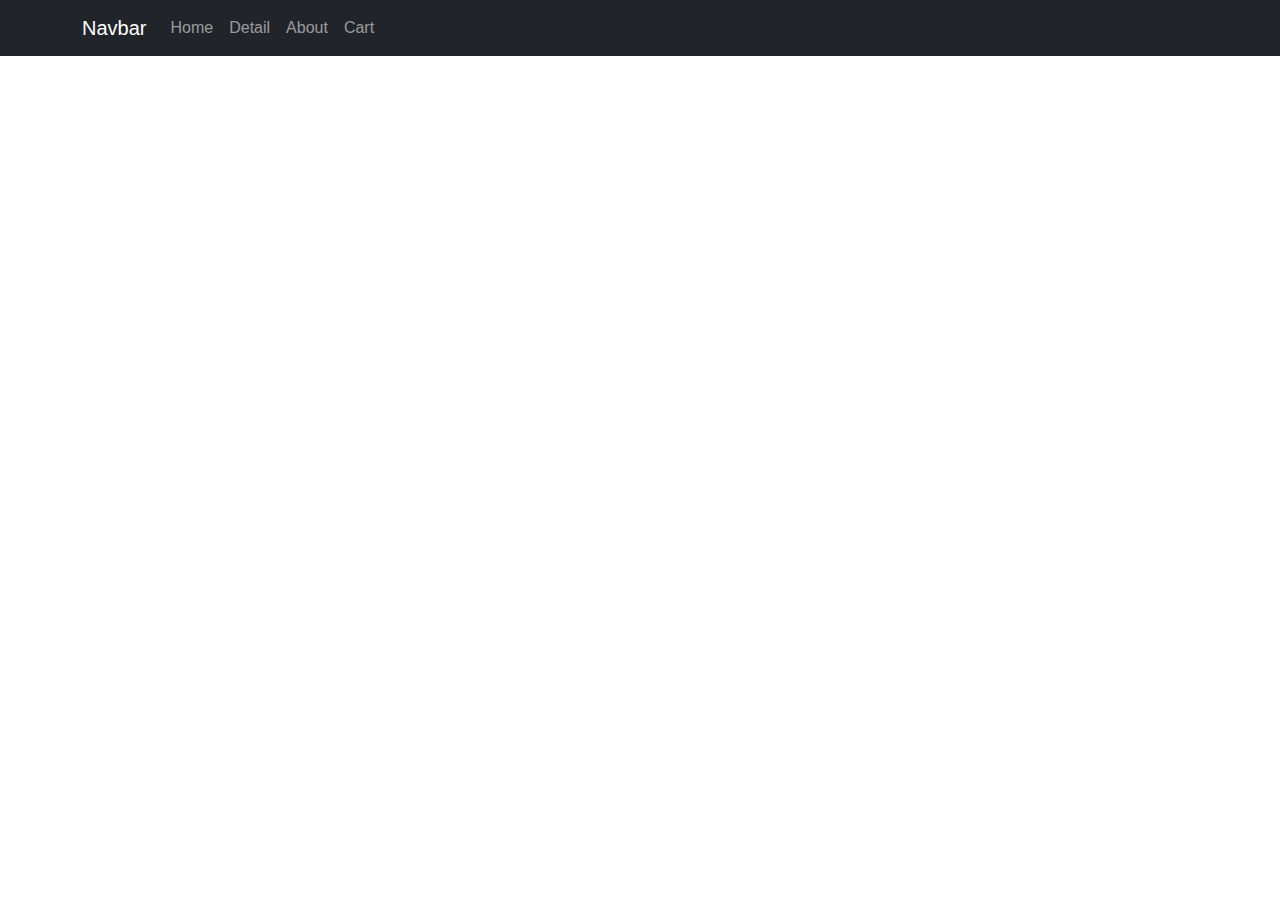
==== index.html @ 1fde53ee "Add files via upload" ====
<!doctype html><html lang="en"><head><meta charset="utf-8"/><link rel="icon" href="/favicon.ico"/><meta name="viewport" content="width=device-width,initial-scale=1"/><meta name="theme-color" content="#000000"/><meta name="description" content="Web site created using create-react-app"/><link rel="apple-touch-icon" href="/logo192.png"/><link rel="stylesheet" href="https://cdn.jsdelivr.net/npm/bootstrap@5.3.0/dist/css/bootstrap.min.css" integrity="sha384-               9ndCyUaIbzAi2FUVXJi0CjmCapSmO7SnpJef0486qhLnuZ2cdeRhO02iuK6FUUVM" crossorigin="anonymous"/><link rel="manifest" href="/manifest.json"/><title>React App</title><script defer="defer" src="/static/js/main.6bb7b490.js"></script><link href="/static/css/main.e08ba1f6.css" rel="stylesheet"></head><body><noscript>You need to enable JavaScript to run this app.</noscript><div id="root"></div></body></html>
---- static/css/main.e08ba1f6.css ----
body{-webkit-font-smoothing:antialiased;-moz-osx-font-smoothing:grayscale;font-family:-apple-system,BlinkMacSystemFont,Segoe UI,Roboto,Oxygen,Ubuntu,Cantarell,Fira Sans,Droid Sans,Helvetica Neue,sans-serif;margin:0}code{font-family:source-code-pro,Menlo,Monaco,Consolas,Courier New,monospace}.App{text-align:center}.App-logo{height:40vmin;pointer-events:none}@media (prefers-reduced-motion:no-preference){.App-logo{animation:App-logo-spin 20s linear infinite}}.App-header{align-items:center;background-color:#282c34;color:#fff;display:flex;flex-direction:column;font-size:calc(10px + 2vmin);justify-content:center;min-height:100vh}.App-link{color:#61dafb}.main-bg{background-position:50%;background-size:cover;height:300px}.alert{background:#fffacd;padding:20px;width:100%}.start{transform:scale(.8)}.end{transform:scale(1.5);transition:all .5s}.btn1{background:none;border:none;outline-style:none;padding-top:0}@keyframes App-logo-spin{0%{transform:rotate(0deg)}to{transform:rotate(1turn)}}
/*# sourceMappingURL=main.e08ba1f6.css.map*/
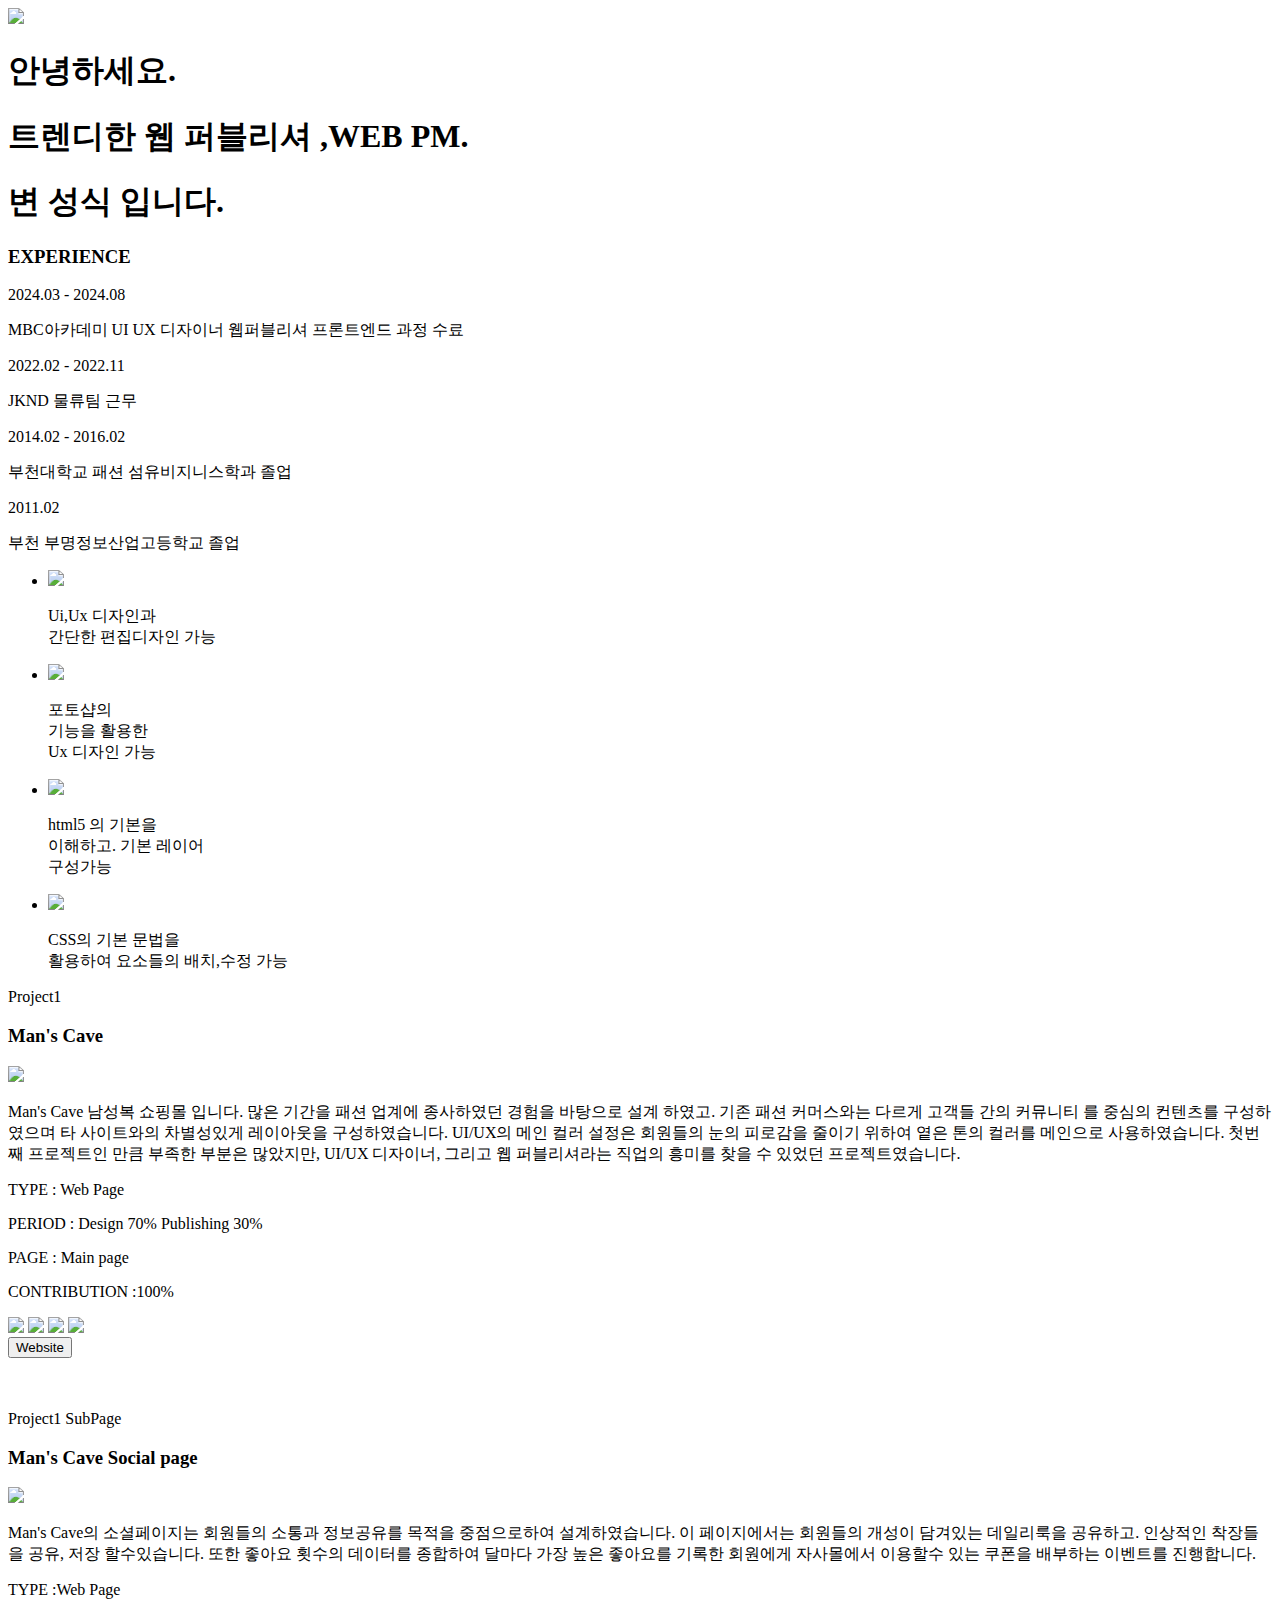
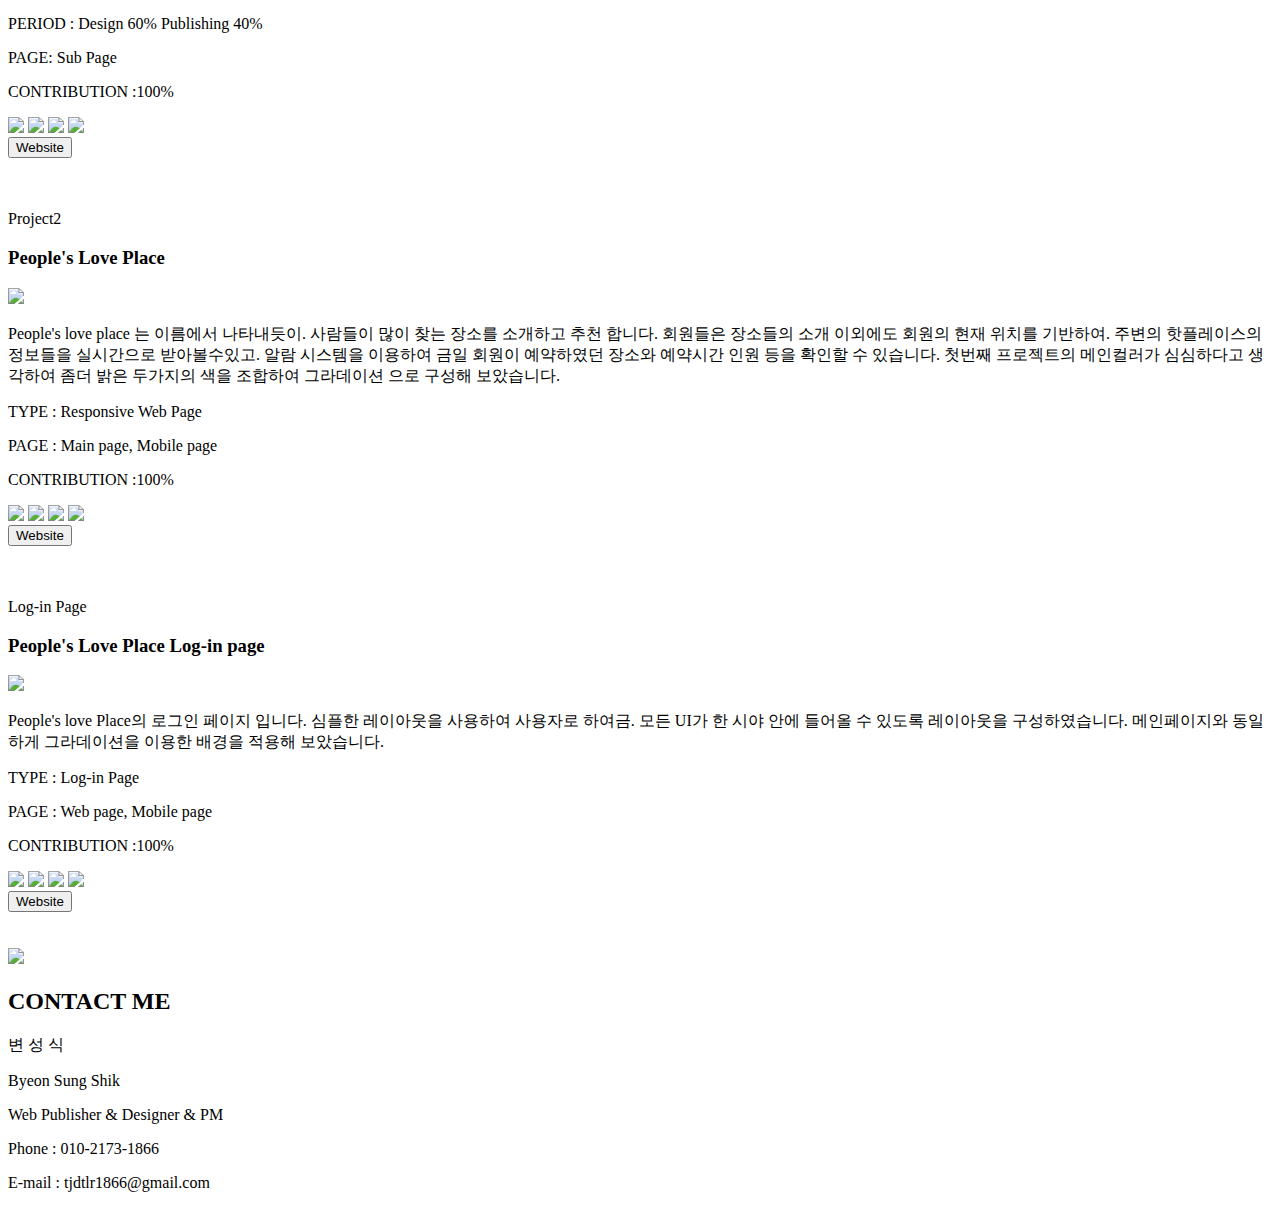
==== commit 24c94aad: "Add files via upload" ====
--- a/index.html
+++ b/index.html
@@ -1 +1,332 @@
-<!doctype html><html lang="en"><head><meta charset="utf-8"/><link rel="icon" href="/favicon.ico"/><meta name="viewport" content="width=device-width,initial-scale=1"/><meta name="theme-color" content="#000000"/><meta name="description" content="Web site created using create-react-app"/><link rel="apple-touch-icon" href="/logo192.png"/><link rel="stylesheet" href="https://cdn.jsdelivr.net/npm/bootstrap@5.3.0/dist/css/bootstrap.min.css" integrity="sha384-               9ndCyUaIbzAi2FUVXJi0CjmCapSmO7SnpJef0486qhLnuZ2cdeRhO02iuK6FUUVM" crossorigin="anonymous"/><link rel="manifest" href="/manifest.json"/><title>React App</title><script defer="defer" src="/static/js/main.6bb7b490.js"></script><link href="/static/css/main.e08ba1f6.css" rel="stylesheet"></head><body><noscript>You need to enable JavaScript to run this app.</noscript><div id="root"></div></body></html>+<!DOCTYPE html>
+<html lang="en">
+  <head>
+    <meta charset="UTF-8" />
+    <meta name="viewport" content="width=device-width, initial-scale=1.0" />
+    <title>포트폴리오</title>
+    <!-- Main CSS -->
+    <link rel="stylesheet" href="../css/basic.css" />
+    <link rel="stylesheet" href="../css/portfolio.css" />
+    <link rel="stylesheet" href="../css/reset_min.css"/>
+
+    <!--jquery-->
+    <script src="js/jquery-3.2.1.js"></script>
+   
+
+    <!-- Swiper CDN -->
+    <link rel="stylesheet" href="../css/swiper-bundle.min.css"/>
+    
+    <script src="../js/swiper-bundle.min.js"></script>
+
+  </head>
+  <body>
+    <div id="allWrapper">
+      <div class="swiper first">
+        <!-- Additional required wrapper -->
+        <div class="swiper-wrapper">
+          <!-- Slides -->
+          <div class="swiper-slide wrapper intro" id="app">
+            <img class="introduce_pic" src="../image/First_banner.png">
+            <span class="profileText">
+              <h1>안녕하세요.</h1>         
+                <h1>트렌디한 웹 퍼블리셔 ,WEB PM.</h1>
+                <h1>변 성식 입니다.</h1>
+             </span>
+             <div class="experience text">
+              <h3>EXPERIENCE</h3>
+              <div class="textWrap">
+                <p><span>2024.03 - 2024.08</span></p>
+                <p>
+                  MBC아카데미 UI UX 디자이너 웹퍼블리셔 프론트엔드 과정 수료
+                </p>
+              </div>
+              <div class="textWrap">
+                <p><span>2022.02 - 2022.11</span></p>
+                <p>JKND 물류팀 근무</p>
+              </div>
+              <div class="textWrap">
+                <p><span>2014.02 - 2016.02</span></p>
+                <p>부천대학교 패션 섬유비지니스학과 졸업</p>
+              </div>
+              <div class="textWrap">
+                <p><span>2011.02</span></p>
+                <p>부천 부명정보산업고등학교 졸업</p>
+              </div>
+            </div>
+          </div>
+          <div class="swiper-slide">
+            <ul class="skills">
+              <li class="skill_img">
+                  <img src="../image/Skill_one.png">
+                  <p class="Abt_exp">Ui,Ux 디자인과<br>간단한 편집디자인 가능</p>
+              </li>
+              <li class="skill_img">
+                <img src="../image/Skill_two.png">
+                  <p class="Abt_exp">포토샵의<br> 기능을 활용한<br> Ux 디자인 가능
+          
+                  </p>
+              </li>
+              <li class="skill_img">
+                <img src="../image/Skill_three.png">
+                  <p class="Abt_exp">html5 의 기본을<br>
+                      이해하고. 기본 레이어<br>
+                      구성가능</p>
+                  </li>
+              <li class="skill_img">
+                <img src="../image/Skill_four.png">
+                  <p class="Abt_exp">CSS의 기본 문법을<br>
+                      활용하여 요소들의 배치,수정 가능</p>
+                  </li>
+
+            </ul>
+            
+          
+          </div>
+
+          <div class="swiper-slide">
+            <div class="swiper second">
+              <!-- Additional required wrapper -->
+              <div class="swiper-wrapper">
+
+                <!-- project1 -->
+                <div class="swiper-slide">
+                  <div class="work">
+                    <div class="leftCon">
+                      <div class="projectBox project1">
+                        <div class="topCon">
+                        <p><span>Project1</span></p>
+                        <h3>Man's Cave</h3>
+                        <div class="Result_Project">
+            
+                          <img src="../image/Mock_up-pc.png" class="Result_pic"></a>
+                    
+                      </div> 
+                        </div>
+                      </div>
+                      <div class="rightCon">
+                        <p>
+                          Man's Cave 남성복 쇼핑몰 입니다. 많은 기간을 패션 업계에 종사하였던
+                           경험을 바탕으로 설계 하였고. 기존 패션 커머스와는 다르게 고객들 간의 커뮤니티 
+                           를 중심의 컨텐츠를 구성하였으며 타 사이트와의 차별성있게 레이아웃을 구성하였습니다. UI/UX의 메인 컬러 설정은 회원들의 눈의 피로감을 줄이기 위하여 옅은 톤의 컬러를 메인으로 사용하였습니다.
+                           첫번째 프로젝트인 만큼 부족한 부분은 많았지만, UI/UX 디자이너, 그리고 웹 퍼블리셔라는 직업의 흥미를 찾을 수 있었던 프로젝트였습니다.
+                        </p> 
+                        
+                        <div class="bottomCon">
+                        <div class="ProjectText">
+
+                        <p>TYPE : Web Page</p>
+                        <p>PERIOD : Design 70% Publishing 30%</p>
+                        <p>PAGE : Main page</p>
+                        <p>CONTRIBUTION :100%</p>
+                        </div>
+                        <div class="skillImg">
+                          <img src="../image/Illustrator.svg">
+                          <img src="../image/Photoshop.svg">
+                          <img src="../image/Xd.svg">
+                          <img src="../image/VSCode.svg">
+                        </div>
+                         <button onclick="location.href=''">Website</button> 
+                      </div>
+                      </div>
+                    </div>
+                  </div>
+                  <div class="arrow_div">
+                    <div class="arrow">
+                      <img src="../image/arrow.svg" alt="" />
+                    </div>
+                    <div class="arrow">
+                      <img src="../image/arrow.svg" alt="" />
+                    </div>
+                  </div>
+                </div>
+
+                <!-- project2 -->
+                <div class="swiper-slide">
+                  <div class="work">
+                    <div class="leftCon">
+                      <div class="projectBox project2">
+                        <div class="topCon">
+                          <p><span>Project1 SubPage</span></p>
+                        <h3>Man's Cave Social page</h3>
+                        <div class="Result_Project">
+            
+                          <img src="../image/Mock_up-pc_2.png" class="Result_pic"></a>
+                    
+                      </div> 
+                        </div>
+                       
+                      </div>
+                      <div class="rightCon">
+                          <p>
+                            Man's Cave의 소셜페이지는 회원들의 소통과 정보공유를 목적을 중점으로하여
+                            설계하였습니다. 이 페이지에서는 회원들의 개성이 담겨있는 
+                            데일리룩을 공유하고. 인상적인 착장들을 공유, 저장 할수있습니다.
+                            또한 좋아요 횟수의 데이터를 종합하여 달마다 가장 높은 좋아요를 기록한
+                            회원에게 자사몰에서 이용할수 있는 쿠폰을 배부하는 이벤트를 진행합니다.  
+          
+                      
+                          </p>
+                            <div class="bottomCon">
+                            <div class="ProjectText">
+                            <p>TYPE :Web Page</p>
+                            <p>PERIOD : Design 60% Publishing 40%</p>
+                            <p>PAGE: Sub Page</p>
+                            <p>CONTRIBUTION :100%</p>
+                            </div>
+                            <div class="skillImg">
+                              <img src="../image/Illustrator.svg">
+                              <img src="../image/Photoshop.svg">
+                              <img src="../image/Xd.svg">
+                              <img src="../image/VSCode.svg">
+                            </div>
+                            <button onclick="">Website</button> 
+                          </div>
+                      </div>
+                    </div>
+                  </div>
+                  <div class="arrow_div">
+                    <div class="arrow">
+                      <img src="../image/arrow.svg" alt="" />
+                    </div>
+                    <div class="arrow">
+                      <img src="../image/arrow.svg" alt="" />
+                    </div>
+                  </div>
+                </div>
+
+                <!-- project3 -->
+                <div class="swiper-slide">
+                  <div class="work">
+                    <div class="leftCon">
+                      <div class="projectBox project3">
+                        <div class="topCon">
+                          <p><span>Project2</span></p>
+                        <h3>People's Love Place</h3>
+                        <div class="Result_Project">
+            
+                          <img src="../image/mock_up-new.png" class="Result_pic"></a>
+                    
+                      </div> 
+                        </div>
+                      </div>
+                      <div class="rightCon">
+                         <p>
+                          People's love place 는 이름에서 나타내듯이.
+                          사람들이 많이 찾는 장소를 소개하고 추천 합니다. 회원들은 장소들의 소개 이외에도 회원의 현재 위치를 기반하여. 주변의 핫플레이스의 정보들을 실시간으로 받아볼수있고. 알람 시스템을 이용하여 금일 회원이 예약하였던 장소와 예약시간 인원 등을 확인할 수 있습니다. 첫번째 프로젝트의 메인컬러가 심심하다고 
+                          생각하여 좀더 밝은 두가지의 색을 조합하여 그라데이션 으로 구성해 보았습니다.
+                          
+                        
+
+                         </p>
+                         <div class="bottomCon">
+                          <div class="ProjectText">
+                          <p>TYPE : Responsive Web Page</p>
+                          <p>PAGE : Main page, Mobile page</p>
+                          <p>CONTRIBUTION :100%</p>
+                          <p></p>
+                          </div>
+                          <div class="skillImg">
+                            <img src="../image/Illustrator.svg">
+                            <img src="../image/Photoshop.svg">
+                            <img src="../image/Xd.svg">
+                            <img src="../image/VSCode.svg">
+                          </div>
+                          <button onclick="location.href=''">Website</button> 
+                        </div>
+                      </div>
+                   
+                      
+                    </div>
+                  </div>
+                  <div class="arrow_div">
+                    <div class="arrow">
+                      <img src="../image/arrow.svg" alt="" />
+                    </div>
+                    <div class="arrow">
+                      <img src="../image/arrow.svg" alt="" />
+                    </div>
+                  </div>
+                </div>
+
+                <!-- project4 -->
+                <div class="swiper-slide">
+                  <div class="work">
+                    
+                    <div class="leftCon">
+                      <div class="projectBox project4">
+                        <div class="topCon">
+                          <p><span>Log-in Page</span></p>
+                        <h3>People's Love Place Log-in page</h3>
+
+                        <div class="Result_Project">
+            
+                          <img src="../image/mock_up-login.png" class="Result_pic"></a>
+                    
+                      </div> 
+                        </div>
+                      </div>
+                      <div class="rightCon">
+                          <p>
+                            People's love Place의 로그인 페이지 입니다.
+                            심플한 레이아웃을 사용하여 사용자로 하여금. 모든 UI가 한 시야 안에 들어올 수 있도록 레이아웃을 구성하였습니다. 메인페이지와 동일하게 그라데이션을 이용한 배경을 적용해 보았습니다.
+                          </p>
+                          <div class="bottomCon">
+                            <div class="ProjectText">
+                              <p>TYPE : Log-in Page</p>
+                              <p>PAGE : Web page, Mobile page</p>
+                              <p>CONTRIBUTION :100%</p>
+                            </div>
+                            <div class="skillImg">
+                              <img src="../image/Illustrator.svg">
+                              <img src="../image/Photoshop.svg">
+                              <img src="../image/Xd.svg">
+                              <img src="../image/VSCode.svg">
+                            </div>
+                            <button onclick="location.href=''">Website</button> 
+                          </div>
+                          
+                      </div>
+                     
+                    </div>
+                  </div>
+                  <div class="arrow_div">
+                    <div class="arrow">
+                      <img src="../image/arrow.svg" alt="" />
+                    </div>
+                    <div class="arrow">
+                      <img src="../image/arrow.svg" alt="" />
+                    </div>
+                  </div>
+                </div>
+
+              </div>
+            </div>
+          </div>
+          <div class="swiper-slide">
+            <div class="contact">
+              <div class="charactor_wrapper">
+              <img src="../image/My_chractor.png" class="My_charactor">
+            </div>
+              <h2>CONTACT ME</h2>
+              <p class="Name_card">변 성 식</p>
+              <div class="box up">
+                <p><span>Byeon Sung Shik</span></p>
+                <p>Web Publisher & Designer & PM</p>
+              </div>
+              <div class="box down">
+                <p><span>Phone</span> : 010-2173-1866</p>
+                <p><span>E-mail</span> : tjdtlr1866@gmail.com</p>
+            </div>
+            
+          </div>
+        </div>
+        </div>
+        <!-- If we need pagination -->
+        <div class="swiper-pagination"></div>
+      </div>
+    </div>
+    
+    <!-- Swiper Script -->
+    <script src="../js/swiper.js"></script>
+  </body>
+</html>
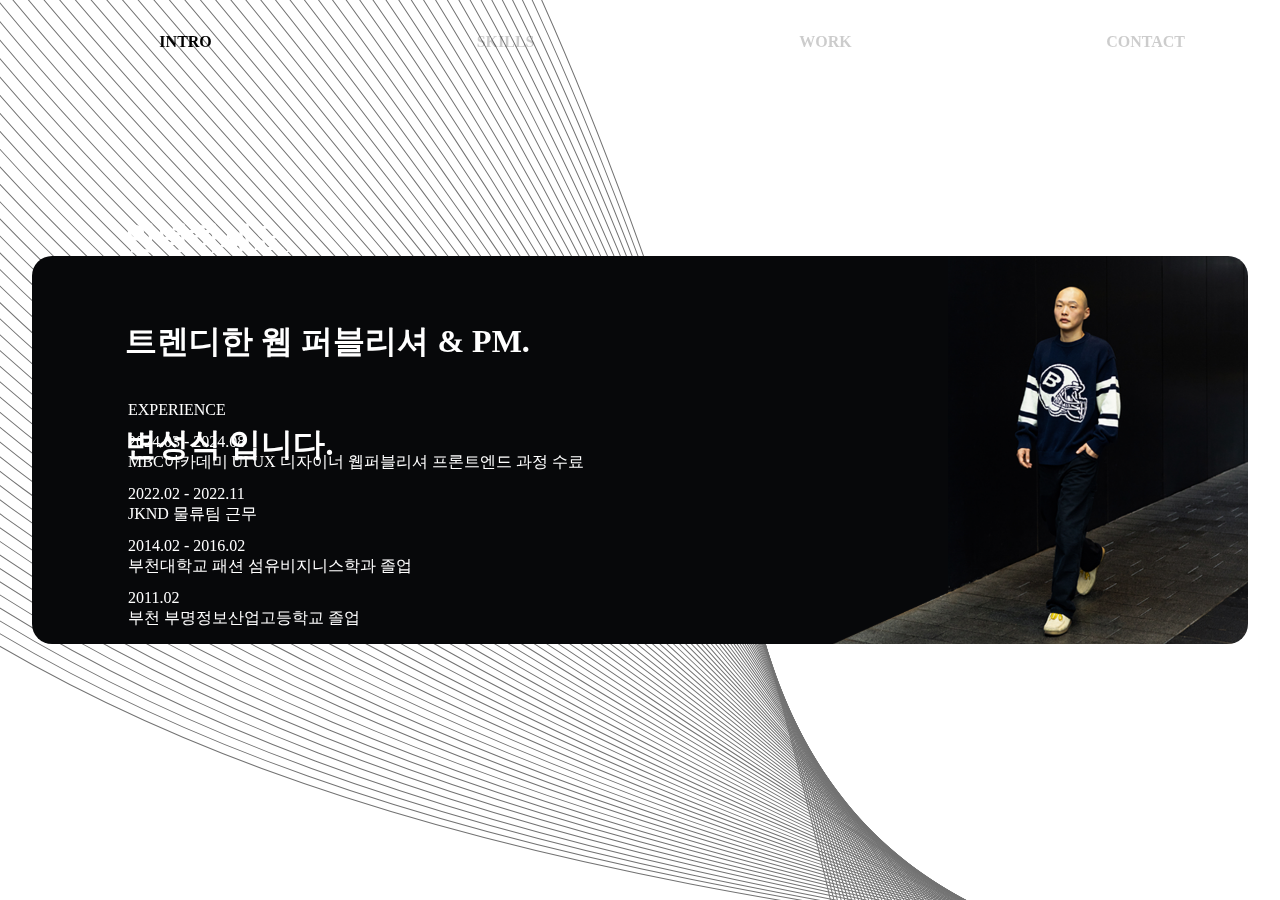
==== commit 04ba49ee: "Add files via upload" ====
--- a/index.html
+++ b/index.html
@@ -3,7 +3,7 @@
   <head>
     <meta charset="UTF-8" />
     <meta name="viewport" content="width=device-width, initial-scale=1.0" />
-    <title>포트폴리오</title>
+    <title>변성식의 포트폴리오</title>
     <!-- Main CSS -->
     <link rel="stylesheet" href="../css/basic.css" />
     <link rel="stylesheet" href="../css/portfolio.css" />
@@ -28,9 +28,9 @@
           <div class="swiper-slide wrapper intro" id="app">
             <img class="introduce_pic" src="../image/First_banner.png">
             <span class="profileText">
-              <h1>안녕하세요.</h1>         
-                <h1>트렌디한 웹 퍼블리셔 ,WEB PM.</h1>
-                <h1>변 성식 입니다.</h1>
+              <h1>안녕하세요,</h1>         
+                <h1>트렌디한 웹 퍼블리셔 & PM.</h1>
+                <h1>변성식 입니다.</h1>
              </span>
              <div class="experience text">
               <h3>EXPERIENCE</h3>
@@ -68,14 +68,14 @@
               </li>
               <li class="skill_img">
                 <img src="../image/Skill_three.png">
-                  <p class="Abt_exp">html5 의 기본을<br>
-                      이해하고. 기본 레이어<br>
+                  <p class="Abt_exp">html5 의 기초를<br>
+                    이해하고.레이어 구성가능<br>
                       구성가능</p>
                   </li>
               <li class="skill_img">
                 <img src="../image/Skill_four.png">
                   <p class="Abt_exp">CSS의 기본 문법을<br>
-                      활용하여 요소들의 배치,수정 가능</p>
+                    활용하여 웹페이지 구성 요소의 배치,수정 가능
                   </li>
 
             </ul>
@@ -105,10 +105,9 @@
                       </div>
                       <div class="rightCon">
                         <p>
-                          Man's Cave 남성복 쇼핑몰 입니다. 많은 기간을 패션 업계에 종사하였던
-                           경험을 바탕으로 설계 하였고. 기존 패션 커머스와는 다르게 고객들 간의 커뮤니티 
-                           를 중심의 컨텐츠를 구성하였으며 타 사이트와의 차별성있게 레이아웃을 구성하였습니다. UI/UX의 메인 컬러 설정은 회원들의 눈의 피로감을 줄이기 위하여 옅은 톤의 컬러를 메인으로 사용하였습니다.
-                           첫번째 프로젝트인 만큼 부족한 부분은 많았지만, UI/UX 디자이너, 그리고 웹 퍼블리셔라는 직업의 흥미를 찾을 수 있었던 프로젝트였습니다.
+                          남성복 쇼핑몰 Man's Cave  입니다. 많은 기간을 패션 업계에 종사하였던
+                           경험을 바탕으로 설계 하였으며, 기존 패션 커머스와는 다르게 고객 간 커뮤니티 를 중심으로 콘텐츠를 구성하였습니다. 남성들의 경우 커뮤니티를 기반으로 정보습득 능력이 뛰어나,
+                           첫 화면에 추천코디를 노출하여 쉽게 구매로 이어질 수 있도록 타 사이트와 차별성을 두는 레이아웃을 구성하였습니다. 메인컬러는 회원들이 피로도를 느끼지 않고 제품에 눈길이 갈 수 있도록 모노 톤의 컬러를 사용하였습니다. 첫 번째 프로젝트였던 만큼 부족한 면은 많았지만,‘UI/UX 디자이너’, ‘웹 퍼블리셔’라는 직업의 흥미를 느끼게 해준 프로젝트였습니다. 
                         </p> 
                         
                         <div class="bottomCon">
@@ -158,12 +157,9 @@
                       </div>
                       <div class="rightCon">
                           <p>
-                            Man's Cave의 소셜페이지는 회원들의 소통과 정보공유를 목적을 중점으로하여
-                            설계하였습니다. 이 페이지에서는 회원들의 개성이 담겨있는 
-                            데일리룩을 공유하고. 인상적인 착장들을 공유, 저장 할수있습니다.
-                            또한 좋아요 횟수의 데이터를 종합하여 달마다 가장 높은 좋아요를 기록한
-                            회원에게 자사몰에서 이용할수 있는 쿠폰을 배부하는 이벤트를 진행합니다.  
-          
+                            Man's Cave의 소셜페이지는 회원들 간 소통및 정보 공유를 주안점으로 두고 설계하였습니다.
+                            회원들은 자신의 개성이 담겨있는 데일리룩을 공유하고, 타 회원의 인상적인 착장은 공유, 저장을 할 수 있습니다.
+                            또한 '좋아요' 수의 데이터를 종합하여, 매달 가장 많은 '좋아요'를 획득한 회원에게 자사 몰에서 이용할 수 있는 쿠폰을 발급하는 이벤트를 진행합니다. 
                       
                           </p>
                             <div class="bottomCon">
@@ -211,9 +207,9 @@
                       </div>
                       <div class="rightCon">
                          <p>
-                          People's love place 는 이름에서 나타내듯이.
-                          사람들이 많이 찾는 장소를 소개하고 추천 합니다. 회원들은 장소들의 소개 이외에도 회원의 현재 위치를 기반하여. 주변의 핫플레이스의 정보들을 실시간으로 받아볼수있고. 알람 시스템을 이용하여 금일 회원이 예약하였던 장소와 예약시간 인원 등을 확인할 수 있습니다. 첫번째 프로젝트의 메인컬러가 심심하다고 
-                          생각하여 좀더 밝은 두가지의 색을 조합하여 그라데이션 으로 구성해 보았습니다.
+                          People's love place 는 이름에서 보이듯
+                          사람들이 많이 찾는 장소를 소개하고 추천 합니다. 회원들은 장소들의 소개 외에도 회원의 현재 위치를 기반으로, 주변의 핫플레이스의 정보들을 실시간으로 받아 볼 수 있고, 알람 시스템을 이용하여 금일 회원이 예약한 장소, 시간, 인원 등을 확인할 수 있습니다. 첫번째 프로젝트에서는 다소 심플한 컬러를 사용하였기 때문에 이번에는 좀더 밝은 두 가지 색을 그라데이션 으로 구성해 보았습니다.
+
                           
                         
 
@@ -267,8 +263,7 @@
                       </div>
                       <div class="rightCon">
                           <p>
-                            People's love Place의 로그인 페이지 입니다.
-                            심플한 레이아웃을 사용하여 사용자로 하여금. 모든 UI가 한 시야 안에 들어올 수 있도록 레이아웃을 구성하였습니다. 메인페이지와 동일하게 그라데이션을 이용한 배경을 적용해 보았습니다.
+                            People's love Place의 로그인 페이지는 심플한 레이아웃으로 구성하여, 사용자로 하여금 모든 UI가 한눈에 들어올 수 있도록 하였습니다. 메인 페이지와 동일하게 그라데이션을 이용한 배경으로 통일감을 주었습니다.
                           </p>
                           <div class="bottomCon">
                             <div class="ProjectText">
--- a/css/portfolio.css
+++ b/css/portfolio.css
@@ -0,0 +1,344 @@
+/* Basic style */
+svg {
+  display: none;
+}
+
+/*Introduce pic*/
+
+.introduce_pic{
+  overflow: hidden; 
+  border-radius: 20px;
+  width: 95vw;
+}
+
+.Result_pic{
+width: 800px;
+height: 600px;
+
+
+}
+
+
+/* Swiper Style */
+.first {
+  max-width: 100vw;
+  height: 100vh;
+ background: url(../image/Portfolio_img-2.png) no-repeat;
+}
+
+.first .swiper-slide {
+  display: flex !important;
+  align-items: center;
+  justify-content: center;
+}
+
+
+.first .swiper-pagination {
+  position: absolute !important;
+  top: 6% !important;
+  left: 2% !important;
+  width: 100%;
+  display: flex;
+}
+.first .swiper-pagination-bullet span {
+  text-align: left !important;
+  font-weight: bold;
+}
+.first .swiper-pagination-bullet {
+  width: 25%;
+  background-color: transparent !important;
+  height: 40px !important;
+  border-radius: 0 !important;
+}
+.first .swiper-pagination-bullet-active {
+  background-color: transparent;
+}
+
+/* second swiper */
+.second {
+  max-width: 100vw;
+  width: 100%;
+  height: 100vh;
+  background: url(../image/background.svg);
+}
+.next {
+  display: flex;
+  margin-top: calc(0px - (var(--swiper-navigation-size) / 3)) !important;
+  align-items: center !important;
+  width: 30px !important;
+  height: 24px !important;
+  background: url(../image/next.svg) no-repeat;
+}
+
+.back {
+  display: flex;
+  align-items: center;
+  margin-top: calc(0px - (var(--swiper-navigation-size) / 3)) !important;
+  width: 30px !important;
+  height: 24px !important;
+  background: url(../image/back.svg) no-repeat;
+}
+
+.next::after,
+.back::after {
+  display: none;
+}
+
+/* Skills Style */
+.skills{
+  display: flex;
+  justify-content: center;
+
+}
+
+li.skill_img:hover p {
+  opacity: 1;
+}
+
+.skill_img{
+  display: flex;
+  margin: 6%;
+  position: relative;
+}
+
+
+ 
+.Abt_exp{
+  border-radius: 20px;
+  margin-top: 300px;
+  font-weight: bolder;
+  text-align: center;
+  width: 300px;
+  padding: 10px;
+  position: absolute;
+  left: 0;
+  background: #cecdcd;
+  transition:  0.3s ease-in-out;
+  opacity: 0;
+  
+}
+.text {
+  left: 10%;
+  margin-top: 10%;
+  position: absolute;
+  display: flex;
+  flex-direction: column;
+  gap: 16px;
+  color: #fff;
+ 
+}
+.profileText {
+  margin-left: 5%;
+  margin-bottom: 17%;
+  gap: 0.5em;
+  left: 4.8%;
+  line-height: 3.3em;
+  position: absolute;
+  display: flex;
+  flex-direction: column;
+  color: #fff;
+}
+
+.profileText p {
+  color: #2b2b2b;
+  font-family: Pretendard;
+  font-size: 16px;
+  font-style: normal;
+  font-weight: 400;
+} 
+.profile span {
+  color: #2b2b2b;
+  font-family: Pretendard;
+  font-size: 24px;
+  font-weight: 700;
+}
+.introduce {
+ 
+  font-size: 20px !important;
+  line-height: 26px;
+}
+
+.textWrap {
+  display: flex;
+  flex-direction: column;
+  gap: 4px;
+}
+.skillImg {
+  gap: 10px;
+  display: flex;
+  flex-direction: row;
+}
+.skillImg img {
+  width: 40px;
+  height: 40px;
+}
+
+/* Work sytle */
+/*.work {
+  display: flex;
+  gap: 100px;
+}*/
+
+
+/* rigthCon style */
+.leftCon {
+  margin-right: 100px;
+  width: 100%;
+  height: 680px;
+  flex-direction: row;
+  justify-content: space-between;
+  display: flex;
+}
+
+/* topCon styel */
+.topCon {
+  display: flex;
+  flex-direction: column;
+  gap: 12px;
+}
+.topCon span {
+  font-size: 30px;
+  color: #454545;
+}
+.topCon h3 {
+  margin-bottom:20px;
+  font-size: 42px;
+  font-weight: bold;
+}
+.topCon p {
+  font-size: 16px;
+  line-height: 30px;
+}
+/* rightCon style */
+.rightCon {
+  line-height: 30px;
+  margin-top: 8%;
+  width: 420px;
+  display: flex;
+  flex-direction: column;
+  gap: 10px;
+}
+.rightCon span {
+  font-weight: 700;
+  color: #272727;
+}
+/* BottomCon style */
+.bottomCon {
+  line-height: 40px;
+  margin-top: 10%;
+  width: 420px;
+  display: flex;
+  flex-direction: column;
+  gap: 15px;
+}
+.bottomCon span {
+  font-weight: 700;
+  color: #272727;
+}
+
+
+
+/* ProjectText style */
+.ProjectText {
+  display: flex;
+  flex-direction: column-reverse;
+  gap: 12px;
+}
+.ProjectText p {
+  font-size: 18px;
+}
+/*Button style */
+
+button{
+ width: 120px;
+ height: 40px;
+ background-color: #7d7d7d;
+ color: white;
+ box-shadow: 0 4px 16px 0 rgb(0,0,0,0.3);
+ font-weight: bold;
+ border-radius: 20px;
+ border: none;
+ transition: 0.3s;
+}
+button:focus{
+  outline: none;
+}
+button:hover{
+  background: rgb(0,0,0,0.9);
+  cursor: pointer;
+
+}
+button
+/* contact */
+
+.My_charactor{
+  right: 25%;
+  position: absolute;
+}
+
+.contact {
+  background: #fff;
+  height: 60%;
+  width: 60%;
+  display: flex;
+  flex-direction: column;
+  justify-content: space-between;
+  padding: 90px;
+  box-shadow: 7px 7px 16px #cecdcd;
+  box-sizing: border-box;
+}
+.Name_card{
+  font-weight: bold;
+  font-size: 45px;
+}
+.contact h3 {
+  text-align: right;
+}
+.box {
+  display: flex;
+  gap: 12px;
+  flex-direction: column;
+}
+.up span {
+  font-size: 28px;
+}
+.down span {
+  color: #4d4d4d;
+}
+
+.arrow_div {
+  position: absolute;
+  left: calc(90%);
+  top: calc(50%);
+  height: 22px;
+  z-index: 10;
+  transform: rotate(-90deg);
+}
+.arrow_div .arrow {
+  position: absolute;
+  top: 50%;
+  /* right: 100px; */
+  opacity: 1;
+}
+
+.arrow_div .arrow:first-child {
+  animation: motion 2s ease-out 0s infinite;
+}
+.arrow_div .arrow:last-child {
+  animation: motion 2s ease-out 1s infinite;
+  opacity: 0;
+}
+
+@keyframes motion {
+  25% {
+    opacity: 1;
+  }
+  50% {
+    opacity: 1;
+    transform: translateY(15px);
+  }
+  100% {
+    opacity: 0;
+    transform: translateY(30px);
+  }
+}